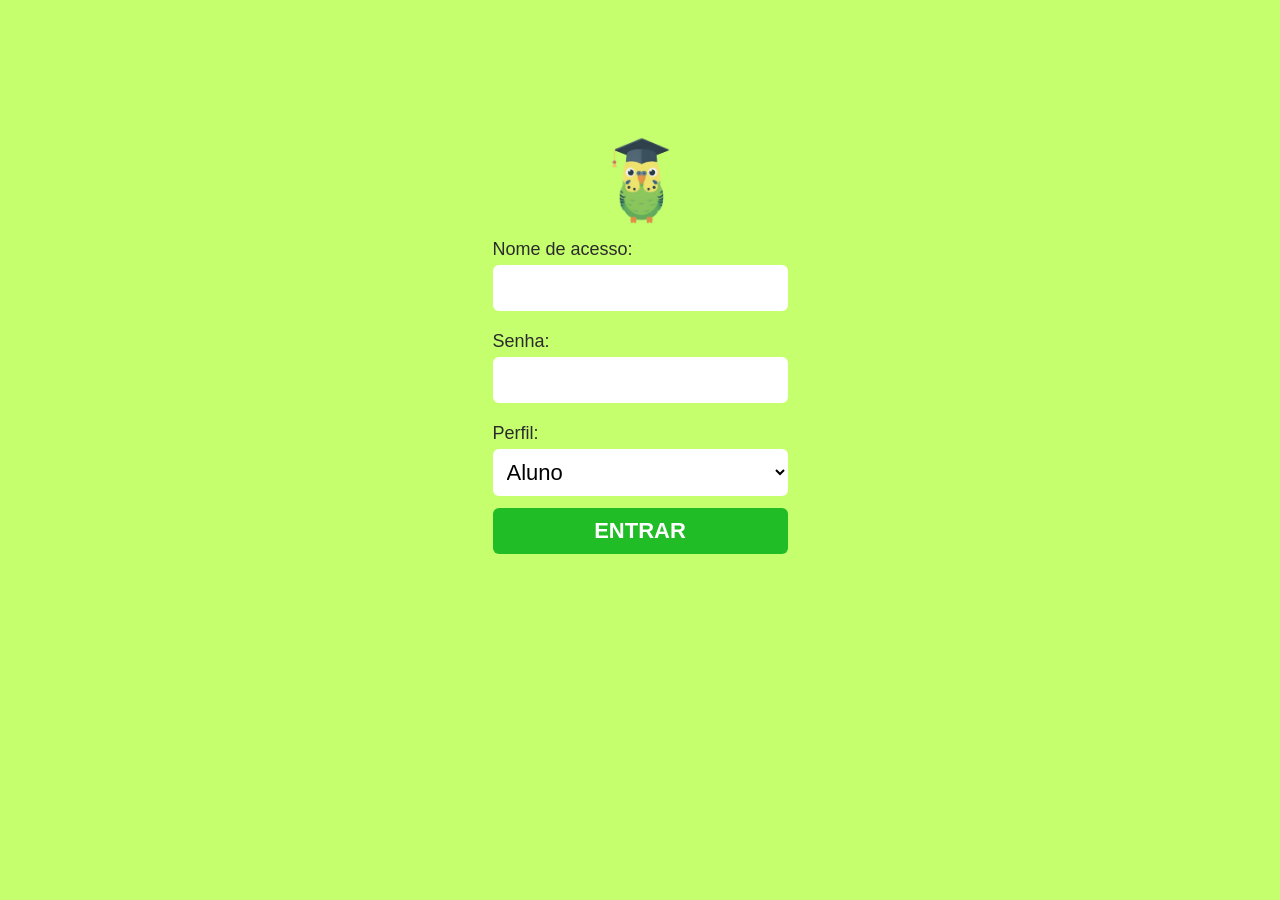
==== index.html @ 1f43aa65 "features/refatorando" ====
<!DOCTYPE html>
<html lang="pt-br">
<head>
   
    <meta charset="UTF-8">
    <meta name="viewport" content="width=device-width, initial-scale=1.0">
    <title>Periquito</title>
    <link rel="stylesheet" href="style.css">
    <script src="script.js" defer></script>
</head>

    <body class="login-body">

            <div class="login-container">
                
                <img src="Imagens/periquito_img1.png" class="logo-login" alt="">
            
                <form class="login-form" id="dados-login"> 
            
                <label class="login-label" for="login">Nome de acesso: </label>
                <input class="login-input campo-amarelo" type="text" name="login" id="login" required>
                <span id="mensagem-erro-campo" class="login-span"> </span>
            
                <label class="login-label" for="senha">Senha: </label>
                <input class="login-input campo-amarelo" type="password"  name="Senha" id="senha" required>
                <span id="mensagem-erro-campo" class="login-span"> </span>

                <label class="login-label">Perfil: </label>
                <select class="login-select"> 
                    <option> Aluno </option>
                    <option> Professor </option>
                    <option> Administrador </option>
                </select>

                <input class="btn-entrar" type="submit" value="Entrar">
                <span id="mensagem-erro-campo" class="login-span"> </span>

            </form>
            </div>
    </body>

</html>
---- style.css ----
/* Estilizacao da pagina de login*/
        
        .login-body {
            background-color: rgb(197, 255, 110);
            font-family: Arial, Helvetica, sans-serif;
        }
            

        .login-form {
            background-color: transparent;
            text-align: left;}

        .login-select{
            border: none;
            background-color: white;
            border-radius: 4px;}

        .login-label { 
            display: block;
            margin: 8px 2px 5px 0;
            font-size: 18px;
            color: #2b2b2b;}

        .login-input, .login-select {
            width: 100%;
            padding: 10px;
            font-size: 22px;
            border: none;
            border-radius: 6px;
            margin-bottom: 12px;
            box-sizing: border-box;
            }

        .btn-entrar {
            background-color: rgb(32, 189, 39);
            color: white;
            text-transform: uppercase; 
            font-weight: bold;
            cursor: pointer;
            width: 100%;
            padding: 10px;
            font-size: 22px;
            border: none;
            border-radius: 6px;
            margin-bottom: 12px;
            box-sizing: border-box;
        }

        .campo-amarelo:focus {
            background-color: #fff9c4;
            outline: none;
        }

        .campo-amarelo.preenchido {
            background-color: #fff9c4;
        }   

        .login-container {
            display: flex;
            flex-direction: column;
            justify-content: center;
            align-items: center;
            min-height: 75vh;
            margin: 0;

        }

        .logo-login {
            width: 120px;

        }
        
        .login-span{
            color: red;
            margin: auto;
            font-size: 12px;
        }
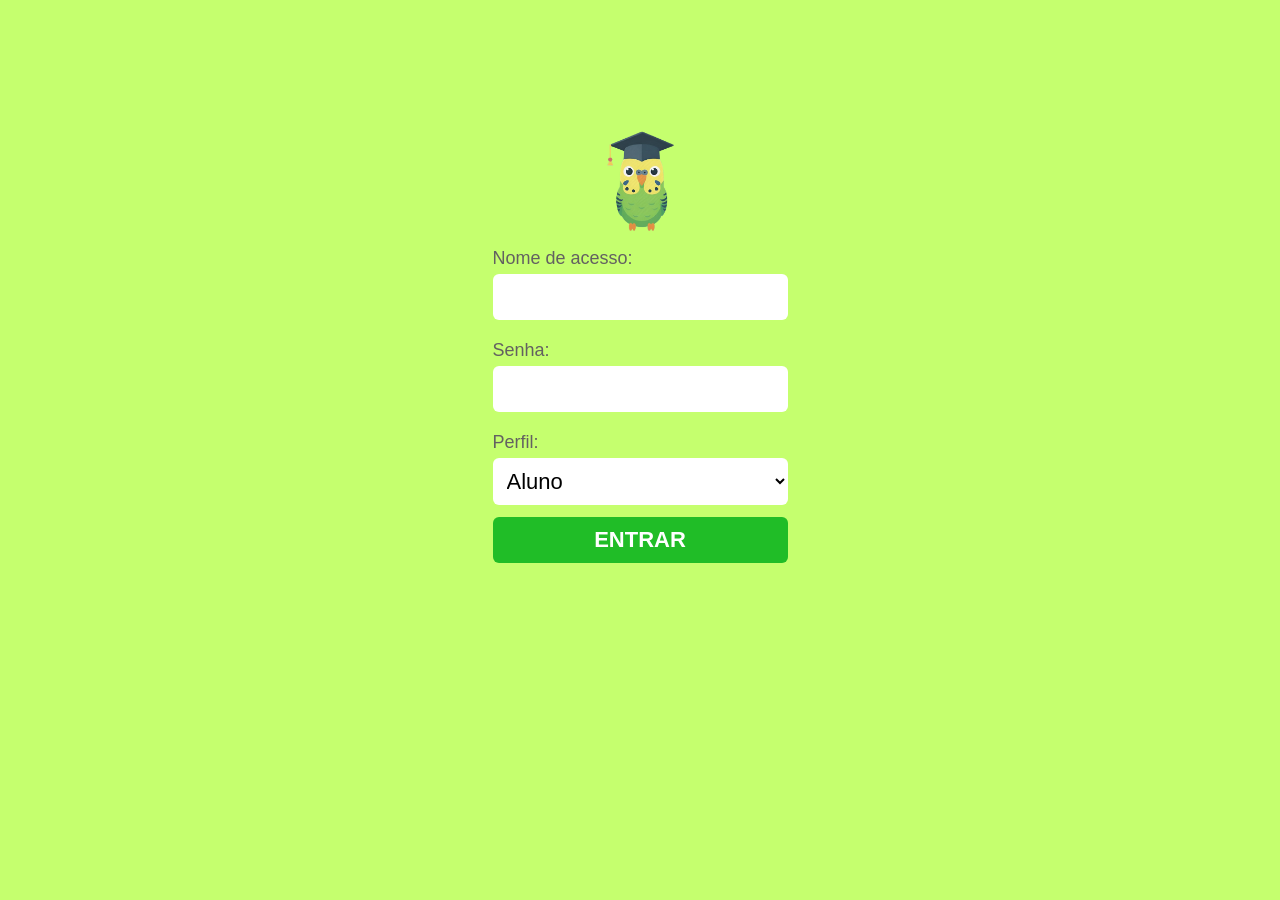
==== commit 836f5673: "Refatorando" ====
--- a/index.html
+++ b/index.html
@@ -13,17 +13,17 @@
 
             <div class="login-container">
                 
-                <img src="Imagens/periquito_img1.png" class="logo-login" alt="">
+                <img src="Imagens/periquito_img1.png" class="login-logo" alt="">
             
                 <form class="login-form" id="dados-login"> 
             
                 <label class="login-label" for="login">Nome de acesso: </label>
-                <input class="login-input campo-amarelo" type="text" name="login" id="login" required>
-                <span id="mensagem-erro-campo" class="login-span"> </span>
+                <input class="login-input campo-amarelo" type="text" name="login" id="login">
+                <span id="erro-usuario" class="login-span"> </span>
             
                 <label class="login-label" for="senha">Senha: </label>
-                <input class="login-input campo-amarelo" type="password"  name="Senha" id="senha" required>
-                <span id="mensagem-erro-campo" class="login-span"> </span>
+                <input class="login-input campo-amarelo" type="password"  name="Senha" id="senha">
+                <span id="erro-senha" class="login-span"> </span>
 
                 <label class="login-label">Perfil: </label>
                 <select class="login-select"> 
@@ -33,7 +33,6 @@
                 </select>
 
                 <input class="btn-entrar" type="submit" value="Entrar">
-                <span id="mensagem-erro-campo" class="login-span"> </span>
 
             </form>
             </div>
--- a/style.css
+++ b/style.css
@@ -19,7 +19,7 @@
             display: block;
             margin: 8px 2px 5px 0;
             font-size: 18px;
-            color: #2b2b2b;}
+            color: #636161;}
 
         .login-input, .login-select {
             width: 100%;
@@ -65,8 +65,8 @@
 
         }
 
-        .logo-login {
-            width: 120px;
+        .login-logo {
+            width: 140px;
 
         }
         
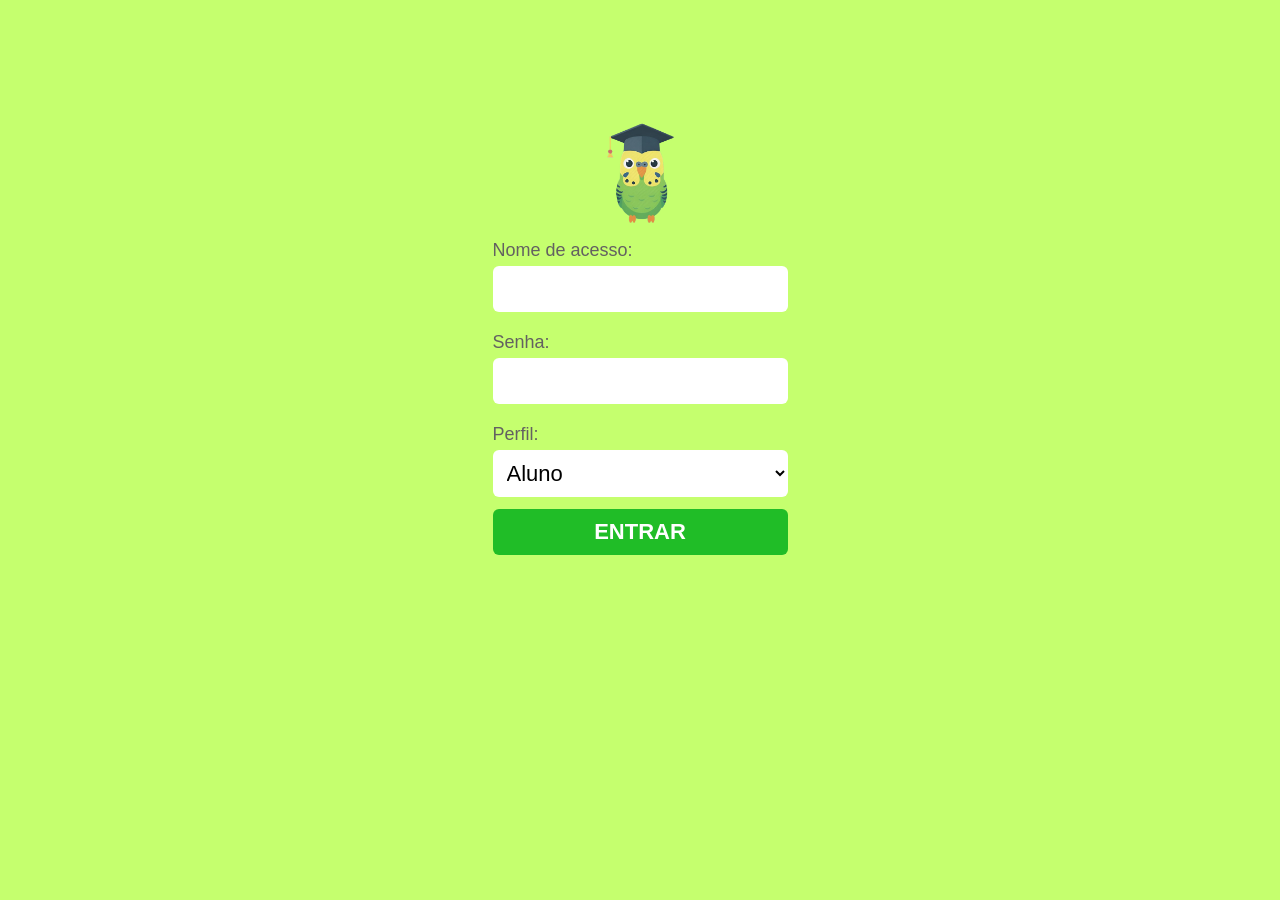
==== commit b734127c: "style" ====
--- a/index.html
+++ b/index.html
@@ -4,7 +4,7 @@
    
     <meta charset="UTF-8">
     <meta name="viewport" content="width=device-width, initial-scale=1.0">
-    <title>Periquito</title>
+    <title>Psita</title>
     <link rel="stylesheet" href="style.css">
     <script src="script.js" defer></script>
 </head>
@@ -13,13 +13,13 @@
 
             <div class="login-container">
                 
-                <img src="Imagens/periquito_img1.png" class="login-logo" alt="">
+                <img src="Imagens/logo1.png" class="login-logo" alt="">
             
                 <form class="login-form" id="dados-login"> 
             
                 <label class="login-label" for="login">Nome de acesso: </label>
                 <input class="login-input campo-amarelo" type="text" name="login" id="login">
-                <span id="erro-usuario" class="login-span"> </span>
+                <span id="erro-login" class="login-span"> </span>
             
                 <label class="login-label" for="senha">Senha: </label>
                 <input class="login-input campo-amarelo" type="password"  name="Senha" id="senha">
--- a/style.css
+++ b/style.css
@@ -1,11 +1,16 @@
-    /* Estilizacao da pagina de login*/
+   * {
+    margin: 0;
+    padding: 0;
+    box-sizing: border-box; 
+}
+   
+   /* Estilizacao da pagina de login*/
         
         .login-body {
             background-color: rgb(197, 255, 110);
             font-family: Arial, Helvetica, sans-serif;
         }
             
-
         .login-form {
             background-color: transparent;
             text-align: left;}
@@ -74,4 +79,43 @@
             color: red;
             margin: auto;
             font-size: 12px;
+            display: block;
+        }
+
+        /* Estilizacao da pagina inicial logada*/
+
+        .inicio-body{
+            background-color: white;
+            font-family: Arial, Helvetica, sans-serif;
+
+        }
+
+        .inicio-header{
+            background-color: rgb(197, 255, 110);
+            display: flex; 
+            justify-content: flex-start; 
+            align-items: center; 
+            padding: 15px 30px;
+            position: relative;
+            
+        }
+
+        .inicio-logo2 {
+            width: 100px;
+
+        }
+
+        .inicio-brasao {
+            width: 120px;
+        }
+
+        .texto-header{
+
+            color: white;
+            font-family: sans-serif;
+            font-size: 80px;
+            position: absolute; 
+            left: 50%; 
+            transform: translateX(-50%);
+            
         }
